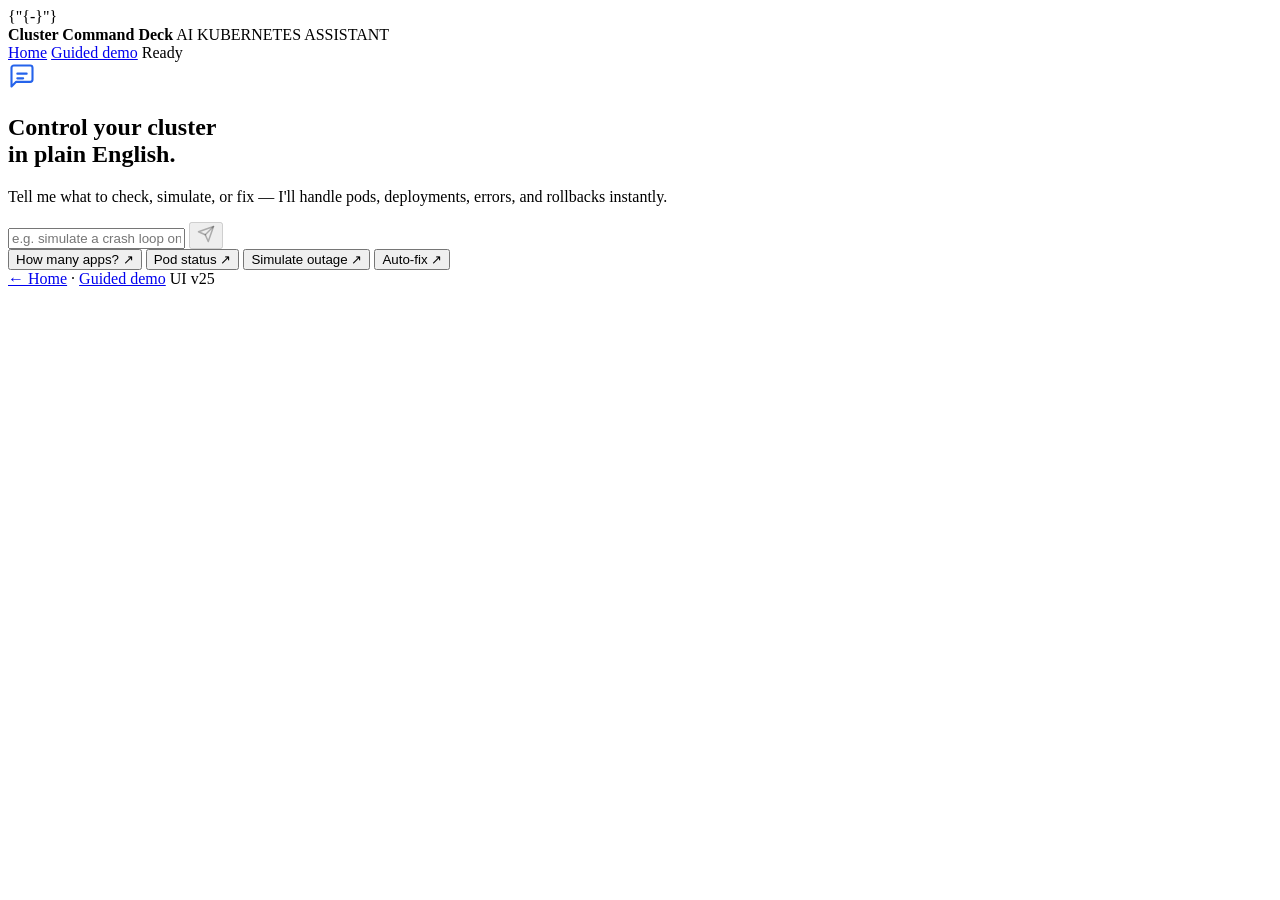
==== web/static/chat.html @ 7840dd3b "Rebuild chat UI to Enlight Lab MVP (v25), multifunctional error simulation, and workload-agnostic in" ====
<!DOCTYPE html>
<html lang="en">
<head>
  <meta charset="UTF-8" />
  <meta name="viewport" content="width=device-width, initial-scale=1.0" />
  <title>Cluster Command Deck — Enlight Lab</title>
  <!-- ui-build: agent-v25 -->
  <link rel="preconnect" href="https://fonts.googleapis.com" />
  <link href="https://fonts.googleapis.com/css2?family=Inter:wght@400;500;600;700;800&family=JetBrains+Mono:wght@500;600&display=swap" rel="stylesheet" />
  <link rel="stylesheet" href="/static/styles.css?v=25" />
</head>
<body class="holmes-body ccd-page" id="holmes-app">
  <div class="ccd-glow" aria-hidden="true"></div>

  <header class="ccd-header">
    <div class="ccd-brand">
      <span class="ccd-logo">{"{-}"}</span>
      <div>
        <strong class="ccd-brand-title">Cluster Command Deck</strong>
        <span class="ccd-brand-sub">AI KUBERNETES ASSISTANT</span>
      </div>
    </div>
    <nav class="ccd-nav">
      <a href="/">Home</a>
      <a href="/demo">Guided demo</a>
      <span id="holmes-status" class="ccd-status-pill">Ready</span>
      <span id="gemini-chip" class="holmes-gemini-chip" hidden></span>
    </nav>
  </header>

  <main class="ccd-main">
    <!-- Landing state -->
    <section id="ccd-landing" class="ccd-landing">
      <div class="ccd-landing-icon" aria-hidden="true">
        <svg width="28" height="28" viewBox="0 0 24 24" fill="none">
          <path d="M21 15a2 2 0 01-2 2H7l-4 4V5a2 2 0 012-2h14a2 2 0 012 2z" stroke="#2563EB" stroke-width="1.8" stroke-linejoin="round"/>
          <path d="M8 10h8M8 14h5" stroke="#2563EB" stroke-width="1.8" stroke-linecap="round"/>
        </svg>
      </div>
      <h1 class="ccd-landing-title">Control your cluster<br />in plain English.</h1>
      <p class="ccd-landing-lead">Tell me what to check, simulate, or fix — I'll handle pods, deployments, errors, and rollbacks instantly.</p>

      <form id="ccd-landing-form" class="ccd-input-standalone" autocomplete="off">
        <input type="text" id="ccd-landing-input"
          placeholder="e.g. simulate a crash loop on nginx, show pod logs…"
          autocomplete="off" />
        <button type="submit" id="ccd-landing-send" class="ccd-send-btn" aria-label="Send" disabled>
          <svg width="18" height="18" viewBox="0 0 24 24" fill="none" aria-hidden="true">
            <path d="M22 2L11 13" stroke="currentColor" stroke-width="2" stroke-linecap="round"/>
            <path d="M22 2L15 22L11 13L2 9L22 2Z" stroke="currentColor" stroke-width="2" stroke-linejoin="round"/>
          </svg>
        </button>
      </form>

      <div class="ccd-pills" id="ccd-landing-pills">
        <button type="button" class="ccd-pill" data-prompt="How many apps are deployed?">How many apps? ↗</button>
        <button type="button" class="ccd-pill" data-prompt="Show pod status for all workloads">Pod status ↗</button>
        <button type="button" class="ccd-pill ccd-pill--warn" data-prompt="Simulate an outage for nginx">Simulate outage ↗</button>
        <button type="button" class="ccd-pill ccd-pill--hot" data-prompt="Auto-fix any issues in the cluster">Auto-fix ↗</button>
      </div>
    </section>

    <!-- Chat state -->
    <section id="ccd-chat" class="ccd-chat" hidden>
      <div class="ccd-glass-card">
        <div class="ccd-cluster-strip" id="ccd-cluster-strip">
          <span class="ccd-cluster-dot" id="cluster-dot"></span>
          <span id="cluster-strip-text">enlight-staging · loading…</span>
        </div>

        <div id="holmes-messages-pane" class="ccd-messages-pane">
          <div id="holmes-messages" class="holmes-messages ccd-messages" role="log" aria-live="polite"></div>
        </div>

        <div id="holmes-activity" class="ccd-typing" hidden>
          <span class="holmes-typing-dots"><span></span><span></span><span></span></span>
          <span id="activity-text">Thinking through your request…</span>
        </div>

        <form id="holmes-form" class="ccd-input-inner" autocomplete="off">
          <input type="text" id="holmes-input" name="message"
            placeholder="Ask anything, e.g. simulate a crash on nginx…"
            autocomplete="off" />
          <button type="submit" id="holmes-send" class="ccd-send-btn ccd-send-btn--sm" aria-label="Send" disabled>
            <svg width="16" height="16" viewBox="0 0 24 24" fill="none" aria-hidden="true">
              <path d="M22 2L11 13" stroke="currentColor" stroke-width="2" stroke-linecap="round"/>
              <path d="M22 2L15 22L11 13L2 9L22 2Z" stroke="currentColor" stroke-width="2" stroke-linejoin="round"/>
            </svg>
          </button>
        </form>
      </div>

      <div class="ccd-pills ccd-pills--chat" id="ccd-chat-pills">
        <button type="button" class="ccd-pill" data-prompt="How many apps are deployed?">How many apps? ↗</button>
        <button type="button" class="ccd-pill" data-prompt="Show pod status for all workloads">Pod status ↗</button>
        <button type="button" class="ccd-pill ccd-pill--warn" data-prompt="Simulate a crash loop on nginx">Simulate outage ↗</button>
        <button type="button" class="ccd-pill ccd-pill--hot" data-prompt="Auto-fix any issues in the cluster">Auto-fix ↗</button>
      </div>
    </section>
  </main>

  <footer class="ccd-footer">
    <a href="/">← Home</a> · <a href="/demo">Guided demo</a>
    <span class="agent-ui-tag">UI v25</span>
  </footer>

  <script src="/static/holmes.js?v=25"></script>
</body>
</html>
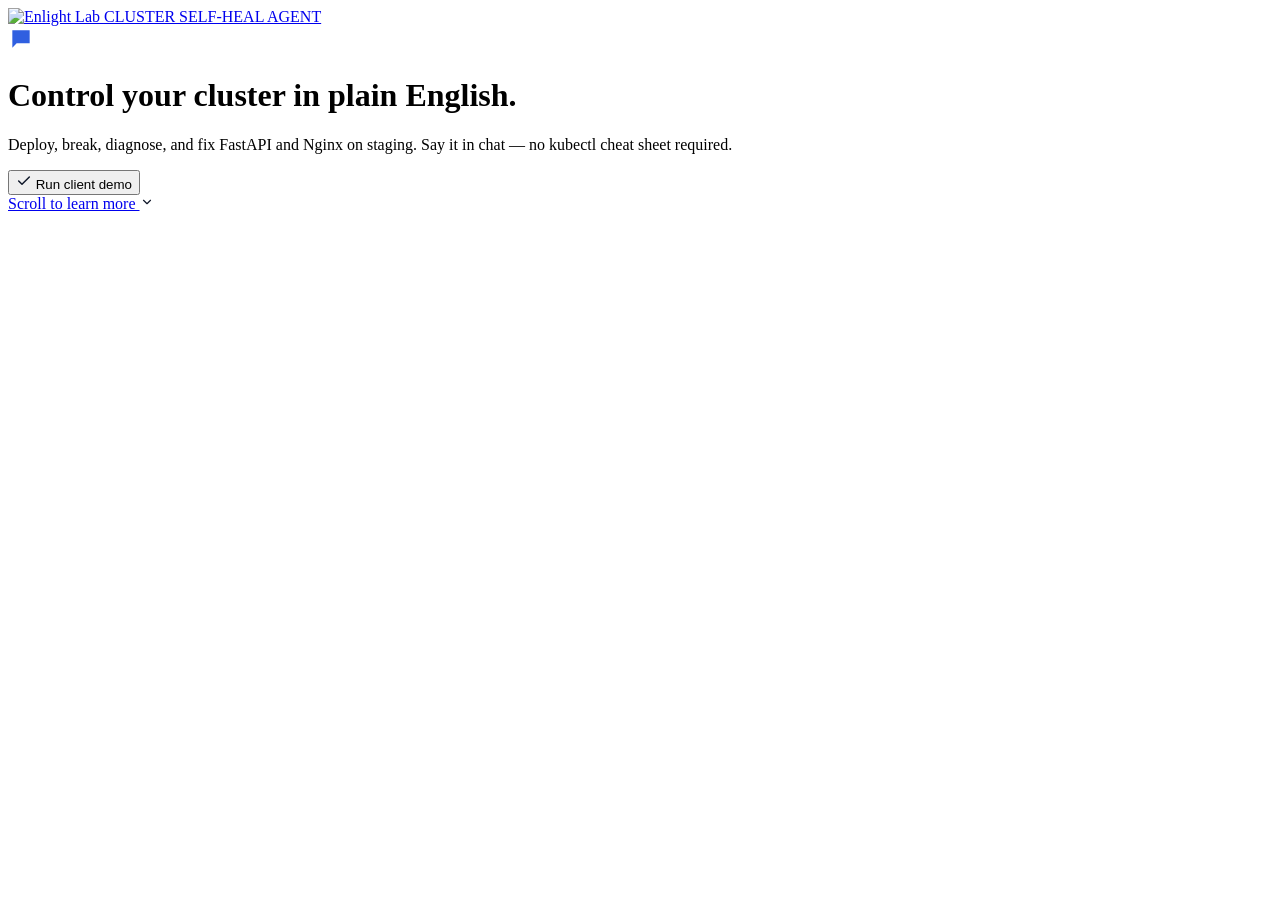
==== commit 2b14fa60: "Update fastapi image registry to kirtiprasad2003 to fix OCI free tier block & apply latest UI change" ====
--- a/web/static/chat.html
+++ b/web/static/chat.html
@@ -3,107 +3,110 @@
 <head>
   <meta charset="UTF-8" />
   <meta name="viewport" content="width=device-width, initial-scale=1.0" />
-  <title>Cluster Command Deck — Enlight Lab</title>
-  <!-- ui-build: agent-v25 -->
+  <title>Enlight Lab — Cluster Self-Heal</title>
+  <!-- ui-build: agent-v84 -->
+  <meta http-equiv="Cache-Control" content="no-cache, no-store, must-revalidate" />
   <link rel="preconnect" href="https://fonts.googleapis.com" />
-  <link href="https://fonts.googleapis.com/css2?family=Inter:wght@400;500;600;700;800&family=JetBrains+Mono:wght@500;600&display=swap" rel="stylesheet" />
-  <link rel="stylesheet" href="/static/styles.css?v=25" />
+  <link href="https://fonts.googleapis.com/css2?family=Inter:wght@400;500;600;700;800&display=swap" rel="stylesheet" />
+  <link rel="stylesheet" href="/static/ccd.css?v=84" />
 </head>
-<body class="holmes-body ccd-page" id="holmes-app">
-  <div class="ccd-glow" aria-hidden="true"></div>
+<body>
+  <div class="el-page" id="holmes-app">
+    <header class="el-topbar">
+      <a href="/" class="el-brand-block" aria-label="Enlight Lab home">
+        <img src="/static/assets/enlight-lab-logo.png" alt="Enlight Lab" class="el-brand-logo-img" />
+        <span class="el-brand-sub">CLUSTER SELF-HEAL AGENT</span>
+      </a>
+    </header>
 
-  <header class="ccd-header">
-    <div class="ccd-brand">
-      <span class="ccd-logo">{"{-}"}</span>
-      <div>
-        <strong class="ccd-brand-title">Cluster Command Deck</strong>
-        <span class="ccd-brand-sub">AI KUBERNETES ASSISTANT</span>
+    <!-- State 1: Hero (before first message) -->
+    <div id="el-hero-state">
+      <div class="el-hero-wrap">
+        <div class="el-hero-icon" aria-hidden="true">
+          <svg viewBox="0 0 24 24" width="26" height="26" fill="none">
+            <path d="M4 4h16v12H8l-4 4V4z" fill="#2f5fe0"/>
+          </svg>
+        </div>
+        <h1 class="el-hero-title">Control your cluster in plain English.</h1>
+        <p class="el-hero-subtitle">
+          Deploy, break, diagnose, and fix FastAPI and Nginx on staging.
+          Say it in chat — no kubectl cheat sheet required.
+        </p>
+      </div>
+
+      <div class="el-chat-wrap el-chat-wrap--landing">
+        <div id="el-compose-slot-landing"></div>
+        <div class="el-quick-row">
+          <button type="button" class="el-quick-btn" id="client-demo-btn-hero">
+            <svg width="16" height="16" viewBox="0 0 24 24" fill="none" aria-hidden="true">
+              <path d="M20 6L9 17l-5-5" stroke="#0f1729" stroke-width="2.2" stroke-linecap="round" stroke-linejoin="round"/>
+            </svg>
+            Run client demo
+          </button>
+        </div>
+      </div>
+
+      <div class="el-scroll-row">
+        <a href="/static/home.html" class="el-scroll-btn">
+          <span class="el-scroll-dot"></span>
+          Scroll to learn more
+          <svg width="14" height="14" viewBox="0 0 24 24" fill="none" aria-hidden="true">
+            <path d="M6 9l6 6 6-6" stroke="#0f1729" stroke-width="2" stroke-linecap="round" stroke-linejoin="round"/>
+          </svg>
+        </a>
       </div>
     </div>
-    <nav class="ccd-nav">
-      <a href="/">Home</a>
-      <a href="/demo">Guided demo</a>
-      <span id="holmes-status" class="ccd-status-pill">Ready</span>
-      <span id="gemini-chip" class="holmes-gemini-chip" hidden></span>
-    </nav>
-  </header>
 
-  <main class="ccd-main">
-    <!-- Landing state -->
-    <section id="ccd-landing" class="ccd-landing">
-      <div class="ccd-landing-icon" aria-hidden="true">
-        <svg width="28" height="28" viewBox="0 0 24 24" fill="none">
-          <path d="M21 15a2 2 0 01-2 2H7l-4 4V5a2 2 0 012-2h14a2 2 0 012 2z" stroke="#2563EB" stroke-width="1.8" stroke-linejoin="round"/>
-          <path d="M8 10h8M8 14h5" stroke="#2563EB" stroke-width="1.8" stroke-linecap="round"/>
-        </svg>
+    <!-- State 2: Chat card (after first message) -->
+    <div id="el-chat-state" hidden>
+      <div class="el-chat-wrap">
+        <div class="el-chat-card">
+          <div class="el-cluster-row">
+            <button type="button" class="el-cluster-badge" id="cluster-status-btn" title="Tap for live pod status">
+              <span class="el-cluster-dot" id="cluster-dot"></span>
+              <span id="cluster-strip-text">enlight-staging · loading…</span>
+            </button>
+          </div>
+          <div id="holmes-messages-pane" class="el-messages">
+            <div id="holmes-messages" role="log" aria-live="polite"></div>
+          </div>
+          <div id="el-compose-slot-chat"></div>
+        </div>
+        <div class="el-quick-row" id="el-chat-quick-row">
+          <button type="button" class="el-quick-btn" id="client-demo-btn-chat">
+            <svg width="16" height="16" viewBox="0 0 24 24" fill="none" aria-hidden="true">
+              <path d="M20 6L9 17l-5-5" stroke="#0f1729" stroke-width="2.2" stroke-linecap="round" stroke-linejoin="round"/>
+            </svg>
+            Run client demo
+          </button>
+          <button type="button" class="el-quick-btn el-quick-btn--ghost" data-prompt="Show pod status for all workloads">
+            Pod status
+          </button>
+          <button type="button" class="el-quick-btn el-quick-btn--ghost" data-prompt="List all 40 failure modes">
+            40 failures
+          </button>
+          <button type="button" class="el-quick-btn el-quick-btn--ghost" data-prompt="Auto-fix any issues in the cluster">
+            Auto-fix
+          </button>
+        </div>
       </div>
-      <h1 class="ccd-landing-title">Control your cluster<br />in plain English.</h1>
-      <p class="ccd-landing-lead">Tell me what to check, simulate, or fix — I'll handle pods, deployments, errors, and rollbacks instantly.</p>
+    </div>
 
-      <form id="ccd-landing-form" class="ccd-input-standalone" autocomplete="off">
-        <input type="text" id="ccd-landing-input"
-          placeholder="e.g. simulate a crash loop on nginx, show pod logs…"
+    <!-- Shared compose (moved between landing slot and chat slot) -->
+    <template id="el-compose-template">
+      <form id="holmes-form" class="el-input-bar" autocomplete="off">
+        <input type="text" id="holmes-input" class="el-input" aria-label="Message"
+          placeholder="Ask anything, e.g. show pod status, simulate image pull on nginx..."
           autocomplete="off" />
-        <button type="submit" id="ccd-landing-send" class="ccd-send-btn" aria-label="Send" disabled>
-          <svg width="18" height="18" viewBox="0 0 24 24" fill="none" aria-hidden="true">
-            <path d="M22 2L11 13" stroke="currentColor" stroke-width="2" stroke-linecap="round"/>
-            <path d="M22 2L15 22L11 13L2 9L22 2Z" stroke="currentColor" stroke-width="2" stroke-linejoin="round"/>
+        <button type="submit" id="holmes-send" class="el-send-btn" aria-label="Send" disabled>
+          <svg viewBox="0 0 24 24" width="18" height="18" fill="none" aria-hidden="true">
+            <path d="M3 11L21 3L13 21L11 13L3 11Z" fill="currentColor"/>
           </svg>
         </button>
       </form>
+    </template>
+  </div>
 
-      <div class="ccd-pills" id="ccd-landing-pills">
-        <button type="button" class="ccd-pill" data-prompt="How many apps are deployed?">How many apps? ↗</button>
-        <button type="button" class="ccd-pill" data-prompt="Show pod status for all workloads">Pod status ↗</button>
-        <button type="button" class="ccd-pill ccd-pill--warn" data-prompt="Simulate an outage for nginx">Simulate outage ↗</button>
-        <button type="button" class="ccd-pill ccd-pill--hot" data-prompt="Auto-fix any issues in the cluster">Auto-fix ↗</button>
-      </div>
-    </section>
-
-    <!-- Chat state -->
-    <section id="ccd-chat" class="ccd-chat" hidden>
-      <div class="ccd-glass-card">
-        <div class="ccd-cluster-strip" id="ccd-cluster-strip">
-          <span class="ccd-cluster-dot" id="cluster-dot"></span>
-          <span id="cluster-strip-text">enlight-staging · loading…</span>
-        </div>
-
-        <div id="holmes-messages-pane" class="ccd-messages-pane">
-          <div id="holmes-messages" class="holmes-messages ccd-messages" role="log" aria-live="polite"></div>
-        </div>
-
-        <div id="holmes-activity" class="ccd-typing" hidden>
-          <span class="holmes-typing-dots"><span></span><span></span><span></span></span>
-          <span id="activity-text">Thinking through your request…</span>
-        </div>
-
-        <form id="holmes-form" class="ccd-input-inner" autocomplete="off">
-          <input type="text" id="holmes-input" name="message"
-            placeholder="Ask anything, e.g. simulate a crash on nginx…"
-            autocomplete="off" />
-          <button type="submit" id="holmes-send" class="ccd-send-btn ccd-send-btn--sm" aria-label="Send" disabled>
-            <svg width="16" height="16" viewBox="0 0 24 24" fill="none" aria-hidden="true">
-              <path d="M22 2L11 13" stroke="currentColor" stroke-width="2" stroke-linecap="round"/>
-              <path d="M22 2L15 22L11 13L2 9L22 2Z" stroke="currentColor" stroke-width="2" stroke-linejoin="round"/>
-            </svg>
-          </button>
-        </form>
-      </div>
-
-      <div class="ccd-pills ccd-pills--chat" id="ccd-chat-pills">
-        <button type="button" class="ccd-pill" data-prompt="How many apps are deployed?">How many apps? ↗</button>
-        <button type="button" class="ccd-pill" data-prompt="Show pod status for all workloads">Pod status ↗</button>
-        <button type="button" class="ccd-pill ccd-pill--warn" data-prompt="Simulate a crash loop on nginx">Simulate outage ↗</button>
-        <button type="button" class="ccd-pill ccd-pill--hot" data-prompt="Auto-fix any issues in the cluster">Auto-fix ↗</button>
-      </div>
-    </section>
-  </main>
-
-  <footer class="ccd-footer">
-    <a href="/">← Home</a> · <a href="/demo">Guided demo</a>
-    <span class="agent-ui-tag">UI v25</span>
-  </footer>
-
-  <script src="/static/holmes.js?v=25"></script>
+  <script src="/static/holmes.js?v=84"></script>
 </body>
 </html>
